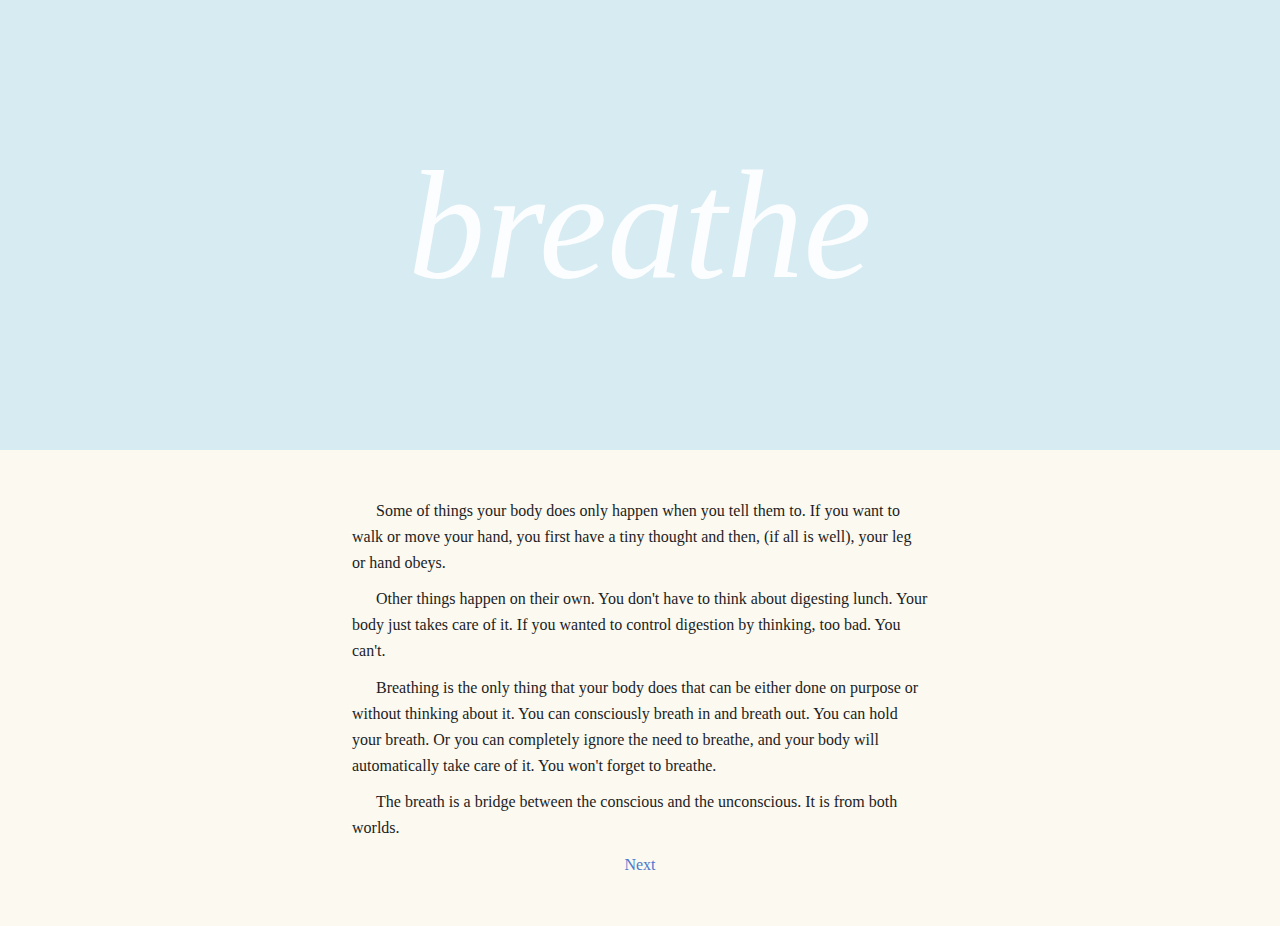
==== 03/index.html @ f4c4dc59 "moremore" ====
<!doctype html>

<!--[if lt IE 7]>      <html class="ie6 ie6-7 ie6-8"> <![endif]-->
<!--[if IE 7]>         <html class="ie7 ie6-7 ie7-8 ie6-8"> <![endif]-->
<!--[if IE 8]>         <html class="ie8 ie7-8 ie6-8"> <![endif]-->
<!--[if gt IE 8]><!--> <html class="no-js"> <!--<![endif]-->

<head>
  <meta charset="utf-8">
  <meta http-equiv="X-UA-Compatible" content="IE=edge,chrome=1">

  <title>Animation X | Jen Simmons</title>

  <meta name="author" content="Jen Simmons">

  <meta name="HandheldFriendly" content="True">
  <meta name="MobileOptimized" content="320">
  <meta name="viewport" content="width=device-width, initial-scale=1.0">
  <meta http-equiv="cleartype" content="on">
  
  <!-- CSS -->
	<link rel="stylesheet" href="../assets/stylesheets/three.css" />

  <script src="../assets/js/modernizr.js"></script>
  <script src="../assets/js/jquery-1.9.1.min.js"></script>
  <script src="../assets/js/three.js"></script>
      
</head>

<body class="preload">

  <article class="page" id="breath">
    <header><div>
      <h1>breathe</h1>
    </div></header>
    <div class="body"><div>
      <p>Some of things your body does only happen when you tell them to. If you want to walk or move your hand, you first have a tiny thought and then, (if all is well), your leg or hand obeys.</p> 
      <p>Other things happen on their own. You don't have to think about digesting lunch. Your body just takes care of it. If you wanted to control digestion by thinking, too bad. You can't.</p> 
      <p>Breathing is the only thing that your body does that can be either done on purpose or without thinking about it. You can consciously breath in and breath out. You can hold your breath. Or you can completely ignore the need to breathe, and your body will automatically take care of it. You won't forget to breathe.</p>
      <p>The breath is a bridge between the conscious and the unconscious. It is from both worlds.</p>
      <a href="#galaxy" class="fliplink">Next</a>
    </div></div>
  </article>
  
  
  <article class="page" id="presence">
    <div class="presence"><h1>presence</h1></div>
    <div class="absence"><h1>absence</h1></div>
  </article>
  

  <article class="page" id="presence">
    <div class="presence"><h1>presence</h1></div>
    <div class="absence"><h1>absence</h1></div>
  </article>

  <article class="" id="galaxy">


  </article>

  <nav>
    <a href="#breath">breath</a>
    <a href="#presence">presence</a>
  </nav>

</body>


</html>
---- assets/stylesheets/three.css ----
@media -sass-debug-info{filename{font-family:file\:\/\/\/Users\/jensimmons\/Sites\/Google\%20Chrome\%20Experiment\/animation\/assets\/sass\/_normalize\.scss}line{font-family:\0000322}}
article,
aside,
details,
figcaption,
figure,
footer,
header,
hgroup,
nav,
section,
summary {
  display: block;
}

@media -sass-debug-info{filename{font-family:file\:\/\/\/Users\/jensimmons\/Sites\/Google\%20Chrome\%20Experiment\/animation\/assets\/sass\/_normalize\.scss}line{font-family:\0000332}}
audio,
canvas,
video {
  display: inline-block;
}

@media -sass-debug-info{filename{font-family:file\:\/\/\/Users\/jensimmons\/Sites\/Google\%20Chrome\%20Experiment\/animation\/assets\/sass\/_normalize\.scss}line{font-family:\0000343}}
audio:not([controls]) {
  display: none;
  height: 0;
}

@media -sass-debug-info{filename{font-family:file\:\/\/\/Users\/jensimmons\/Sites\/Google\%20Chrome\%20Experiment\/animation\/assets\/sass\/_normalize\.scss}line{font-family:\0000354}}
[hidden] {
  display: none;
}

@media -sass-debug-info{filename{font-family:file\:\/\/\/Users\/jensimmons\/Sites\/Google\%20Chrome\%20Experiment\/animation\/assets\/sass\/_normalize\.scss}line{font-family:\0000369}}
html {
  font-size: 100%;
  -webkit-text-size-adjust: 100%;
  -ms-text-size-adjust: 100%;
}

@media -sass-debug-info{filename{font-family:file\:\/\/\/Users\/jensimmons\/Sites\/Google\%20Chrome\%20Experiment\/animation\/assets\/sass\/_normalize\.scss}line{font-family:\0000384}}
html,
button,
input,
select,
textarea {
  font-family: sans-serif;
}

@media -sass-debug-info{filename{font-family:file\:\/\/\/Users\/jensimmons\/Sites\/Google\%20Chrome\%20Experiment\/animation\/assets\/sass\/_normalize\.scss}line{font-family:\0000392}}
body {
  margin: 0;
}

@media -sass-debug-info{filename{font-family:file\:\/\/\/Users\/jensimmons\/Sites\/Google\%20Chrome\%20Experiment\/animation\/assets\/sass\/_normalize\.scss}line{font-family:\00003104}}
a:focus {
  outline: thin dotted;
}

@media -sass-debug-info{filename{font-family:file\:\/\/\/Users\/jensimmons\/Sites\/Google\%20Chrome\%20Experiment\/animation\/assets\/sass\/_normalize\.scss}line{font-family:\00003113}}
a:active,
a:hover {
  outline: 0;
}

@media -sass-debug-info{filename{font-family:file\:\/\/\/Users\/jensimmons\/Sites\/Google\%20Chrome\%20Experiment\/animation\/assets\/sass\/_normalize\.scss}line{font-family:\00003127}}
Typography
h1 {
  font-size: 2em;
  margin: 0.67em 0;
}

@media -sass-debug-info{filename{font-family:file\:\/\/\/Users\/jensimmons\/Sites\/Google\%20Chrome\%20Experiment\/animation\/assets\/sass\/_normalize\.scss}line{font-family:\00003132}}
h2 {
  font-size: 1.5em;
  margin: 0.83em 0;
}

@media -sass-debug-info{filename{font-family:file\:\/\/\/Users\/jensimmons\/Sites\/Google\%20Chrome\%20Experiment\/animation\/assets\/sass\/_normalize\.scss}line{font-family:\00003137}}
h3 {
  font-size: 1.17em;
  margin: 1em 0;
}

@media -sass-debug-info{filename{font-family:file\:\/\/\/Users\/jensimmons\/Sites\/Google\%20Chrome\%20Experiment\/animation\/assets\/sass\/_normalize\.scss}line{font-family:\00003142}}
h4 {
  font-size: 1em;
  margin: 1.33em 0;
}

@media -sass-debug-info{filename{font-family:file\:\/\/\/Users\/jensimmons\/Sites\/Google\%20Chrome\%20Experiment\/animation\/assets\/sass\/_normalize\.scss}line{font-family:\00003147}}
h5 {
  font-size: 0.83em;
  margin: 1.67em 0;
}

@media -sass-debug-info{filename{font-family:file\:\/\/\/Users\/jensimmons\/Sites\/Google\%20Chrome\%20Experiment\/animation\/assets\/sass\/_normalize\.scss}line{font-family:\00003152}}
h6 {
  font-size: 0.75em;
  margin: 2.33em 0;
}

@media -sass-debug-info{filename{font-family:file\:\/\/\/Users\/jensimmons\/Sites\/Google\%20Chrome\%20Experiment\/animation\/assets\/sass\/_normalize\.scss}line{font-family:\00003161}}
abbr[title] {
  border-bottom: 1px dotted;
}

@media -sass-debug-info{filename{font-family:file\:\/\/\/Users\/jensimmons\/Sites\/Google\%20Chrome\%20Experiment\/animation\/assets\/sass\/_normalize\.scss}line{font-family:\00003170}}
b,
strong {
  font-weight: bold;
}

@media -sass-debug-info{filename{font-family:file\:\/\/\/Users\/jensimmons\/Sites\/Google\%20Chrome\%20Experiment\/animation\/assets\/sass\/_normalize\.scss}line{font-family:\00003174}}
blockquote {
  margin: 1em 40px;
}

@media -sass-debug-info{filename{font-family:file\:\/\/\/Users\/jensimmons\/Sites\/Google\%20Chrome\%20Experiment\/animation\/assets\/sass\/_normalize\.scss}line{font-family:\00003182}}
dfn {
  font-style: italic;
}

@media -sass-debug-info{filename{font-family:file\:\/\/\/Users\/jensimmons\/Sites\/Google\%20Chrome\%20Experiment\/animation\/assets\/sass\/_normalize\.scss}line{font-family:\00003190}}
mark {
  background: #ff0;
  color: #000;
}

@media -sass-debug-info{filename{font-family:file\:\/\/\/Users\/jensimmons\/Sites\/Google\%20Chrome\%20Experiment\/animation\/assets\/sass\/_normalize\.scss}line{font-family:\00003200}}
p,
pre {
  margin: 1em 0;
}

@media -sass-debug-info{filename{font-family:file\:\/\/\/Users\/jensimmons\/Sites\/Google\%20Chrome\%20Experiment\/animation\/assets\/sass\/_normalize\.scss}line{font-family:\00003211}}
code,
kbd,
pre,
samp {
  font-family: monospace, serif;
  _font-family: 'courier new', monospace;
  font-size: 1em;
}

@media -sass-debug-info{filename{font-family:file\:\/\/\/Users\/jensimmons\/Sites\/Google\%20Chrome\%20Experiment\/animation\/assets\/sass\/_normalize\.scss}line{font-family:\00003221}}
pre {
  white-space: pre;
  white-space: pre-wrap;
  word-wrap: break-word;
}

@media -sass-debug-info{filename{font-family:file\:\/\/\/Users\/jensimmons\/Sites\/Google\%20Chrome\%20Experiment\/animation\/assets\/sass\/_normalize\.scss}line{font-family:\00003231}}
q {
  quotes: none;
}

@media -sass-debug-info{filename{font-family:file\:\/\/\/Users\/jensimmons\/Sites\/Google\%20Chrome\%20Experiment\/animation\/assets\/sass\/_normalize\.scss}line{font-family:\00003240}}
q:before,
q:after {
  content: '';
  content: none;
}

@media -sass-debug-info{filename{font-family:file\:\/\/\/Users\/jensimmons\/Sites\/Google\%20Chrome\%20Experiment\/animation\/assets\/sass\/_normalize\.scss}line{font-family:\00003249}}
small {
  font-size: 80%;
}

@media -sass-debug-info{filename{font-family:file\:\/\/\/Users\/jensimmons\/Sites\/Google\%20Chrome\%20Experiment\/animation\/assets\/sass\/_normalize\.scss}line{font-family:\00003258}}
sub,
sup {
  font-size: 75%;
  line-height: 0;
  position: relative;
  vertical-align: baseline;
}

@media -sass-debug-info{filename{font-family:file\:\/\/\/Users\/jensimmons\/Sites\/Google\%20Chrome\%20Experiment\/animation\/assets\/sass\/_normalize\.scss}line{font-family:\00003265}}
sup {
  top: -0.5em;
}

@media -sass-debug-info{filename{font-family:file\:\/\/\/Users\/jensimmons\/Sites\/Google\%20Chrome\%20Experiment\/animation\/assets\/sass\/_normalize\.scss}line{font-family:\00003269}}
sub {
  bottom: -0.25em;
}

@media -sass-debug-info{filename{font-family:file\:\/\/\/Users\/jensimmons\/Sites\/Google\%20Chrome\%20Experiment\/animation\/assets\/sass\/_normalize\.scss}line{font-family:\00003284}}
dl,
menu,
ol,
ul {
  margin: 1em 0;
}

@media -sass-debug-info{filename{font-family:file\:\/\/\/Users\/jensimmons\/Sites\/Google\%20Chrome\%20Experiment\/animation\/assets\/sass\/_normalize\.scss}line{font-family:\00003288}}
dd {
  margin: 0 0 0 40px;
}

@media -sass-debug-info{filename{font-family:file\:\/\/\/Users\/jensimmons\/Sites\/Google\%20Chrome\%20Experiment\/animation\/assets\/sass\/_normalize\.scss}line{font-family:\00003298}}
menu,
ol,
ul {
  padding: 0 0 0 40px;
}

@media -sass-debug-info{filename{font-family:file\:\/\/\/Users\/jensimmons\/Sites\/Google\%20Chrome\%20Experiment\/animation\/assets\/sass\/_normalize\.scss}line{font-family:\00003307}}
nav ul,
nav ol {
  list-style: none;
  list-style-image: none;
}

@media -sass-debug-info{filename{font-family:file\:\/\/\/Users\/jensimmons\/Sites\/Google\%20Chrome\%20Experiment\/animation\/assets\/sass\/_normalize\.scss}line{font-family:\00003321}}
img {
  border: 0;
  -ms-interpolation-mode: bicubic;
}

@media -sass-debug-info{filename{font-family:file\:\/\/\/Users\/jensimmons\/Sites\/Google\%20Chrome\%20Experiment\/animation\/assets\/sass\/_normalize\.scss}line{font-family:\00003330}}
svg:not(:root) {
  overflow: hidden;
}

@media -sass-debug-info{filename{font-family:file\:\/\/\/Users\/jensimmons\/Sites\/Google\%20Chrome\%20Experiment\/animation\/assets\/sass\/_normalize\.scss}line{font-family:\00003342}}
figure {
  margin: 0;
}

@media -sass-debug-info{filename{font-family:file\:\/\/\/Users\/jensimmons\/Sites\/Google\%20Chrome\%20Experiment\/animation\/assets\/sass\/_normalize\.scss}line{font-family:\00003354}}
form {
  margin: 0;
}

@media -sass-debug-info{filename{font-family:file\:\/\/\/Users\/jensimmons\/Sites\/Google\%20Chrome\%20Experiment\/animation\/assets\/sass\/_normalize\.scss}line{font-family:\00003362}}
fieldset {
  border: 1px solid #c0c0c0;
  margin: 0 2px;
  padding: 0.35em 0.625em 0.75em;
}

@media -sass-debug-info{filename{font-family:file\:\/\/\/Users\/jensimmons\/Sites\/Google\%20Chrome\%20Experiment\/animation\/assets\/sass\/_normalize\.scss}line{font-family:\00003374}}
legend {
  border: 0;
  padding: 0;
  white-space: normal;
}

@media -sass-debug-info{filename{font-family:file\:\/\/\/Users\/jensimmons\/Sites\/Google\%20Chrome\%20Experiment\/animation\/assets\/sass\/_normalize\.scss}line{font-family:\00003391}}
button,
input,
select,
textarea {
  font-size: 100%;
  margin: 0;
  vertical-align: baseline;
}

@media -sass-debug-info{filename{font-family:file\:\/\/\/Users\/jensimmons\/Sites\/Google\%20Chrome\%20Experiment\/animation\/assets\/sass\/_normalize\.scss}line{font-family:\00003404}}
button,
input {
  line-height: normal;
}

@media -sass-debug-info{filename{font-family:file\:\/\/\/Users\/jensimmons\/Sites\/Google\%20Chrome\%20Experiment\/animation\/assets\/sass\/_normalize\.scss}line{font-family:\00003421}}
button,
html input[type="button"],
input[type="reset"],
input[type="submit"] {
  -webkit-appearance: button;
  cursor: pointer;
}

@media -sass-debug-info{filename{font-family:file\:\/\/\/Users\/jensimmons\/Sites\/Google\%20Chrome\%20Experiment\/animation\/assets\/sass\/_normalize\.scss}line{font-family:\00003432}}
button[disabled],
input[disabled] {
  cursor: default;
}

@media -sass-debug-info{filename{font-family:file\:\/\/\/Users\/jensimmons\/Sites\/Google\%20Chrome\%20Experiment\/animation\/assets\/sass\/_normalize\.scss}line{font-family:\00003444}}
input[type="checkbox"],
input[type="radio"] {
  box-sizing: border-box;
  padding: 0;
}

@media -sass-debug-info{filename{font-family:file\:\/\/\/Users\/jensimmons\/Sites\/Google\%20Chrome\%20Experiment\/animation\/assets\/sass\/_normalize\.scss}line{font-family:\00003457}}
input[type="search"] {
  -webkit-appearance: textfield;
  -moz-box-sizing: content-box;
  -webkit-box-sizing: content-box;
  box-sizing: content-box;
}

@media -sass-debug-info{filename{font-family:file\:\/\/\/Users\/jensimmons\/Sites\/Google\%20Chrome\%20Experiment\/animation\/assets\/sass\/_normalize\.scss}line{font-family:\00003470}}
input[type="search"]::-webkit-search-cancel-button,
input[type="search"]::-webkit-search-decoration {
  -webkit-appearance: none;
}

@media -sass-debug-info{filename{font-family:file\:\/\/\/Users\/jensimmons\/Sites\/Google\%20Chrome\%20Experiment\/animation\/assets\/sass\/_normalize\.scss}line{font-family:\00003479}}
button::-moz-focus-inner,
input::-moz-focus-inner {
  border: 0;
  padding: 0;
}

@media -sass-debug-info{filename{font-family:file\:\/\/\/Users\/jensimmons\/Sites\/Google\%20Chrome\%20Experiment\/animation\/assets\/sass\/_normalize\.scss}line{font-family:\00003489}}
textarea {
  overflow: auto;
  vertical-align: top;
}

@media -sass-debug-info{filename{font-family:file\:\/\/\/Users\/jensimmons\/Sites\/Google\%20Chrome\%20Experiment\/animation\/assets\/sass\/_normalize\.scss}line{font-family:\00003502}}
Tables
table {
  border-collapse: collapse;
  border-spacing: 0;
}

@media -sass-debug-info{filename{font-family:file\:\/\/\/Users\/jensimmons\/Sites\/Google\%20Chrome\%20Experiment\/animation\/assets\/sass\/three\.scss}line{font-family:\000039}}
* {
  -webkit-box-sizing: border-box;
  -moz-box-sizing: border-box;
  box-sizing: border-box;
}

@media -sass-debug-info{filename{font-family:file\:\/\/\/Library\/Ruby\/Gems\/1\.8\/gems\/compass-0\.12\.2\/frameworks\/compass\/stylesheets\/compass\/typography\/_vertical_rhythm\.scss}line{font-family:\0000361}}
* html {
  font-size: 100%;
}

@media -sass-debug-info{filename{font-family:file\:\/\/\/Library\/Ruby\/Gems\/1\.8\/gems\/compass-0\.12\.2\/frameworks\/compass\/stylesheets\/compass\/typography\/_vertical_rhythm\.scss}line{font-family:\0000364}}
html {
  font-size: 16px;
  line-height: 1.625em;
}

/* =============================================================================
   Typography

   To achieve a pleasant vertical rhythm, we use Compass' Vertical Rhythm mixins
   so that the line height of our base font becomes the basic unit of vertical
   measurement. We use multiples of that unit to set the top and bottom margins
   for our block level elements and to set the line heights of any fonts.
   For more information, see http://24ways.org/2006/compose-to-a-vertical-rhythm
   ========================================================================== */
@media -sass-debug-info{filename{font-family:file\:\/\/\/Users\/jensimmons\/Sites\/Google\%20Chrome\%20Experiment\/animation\/assets\/sass\/_typography\.scss}line{font-family:\0000311}}
body {
  font-family: Georgia, "Times New Roman", "DejaVu Serif", serif;
  color: #1b1d1e;
}

@media -sass-debug-info{filename{font-family:file\:\/\/\/Users\/jensimmons\/Sites\/Google\%20Chrome\%20Experiment\/animation\/assets\/sass\/_typography\.scss}line{font-family:\0000316}}
h1, h2, h3, h4, h5, h6 {
  font-family: Georgia, "Times New Roman", "DejaVu Serif", serif;
  font-weight: 500;
}

@media -sass-debug-info{filename{font-family:file\:\/\/\/Users\/jensimmons\/Sites\/Google\%20Chrome\%20Experiment\/animation\/assets\/sass\/_typography\.scss}line{font-family:\0000320}}
h1 {
  font-size: 2em;
  line-height: 1.625em;
}

@media -sass-debug-info{filename{font-family:file\:\/\/\/Users\/jensimmons\/Sites\/Google\%20Chrome\%20Experiment\/animation\/assets\/sass\/_typography\.scss}line{font-family:\0000323}}
h1 + h1 {
  margin-top: 0em;
}

@media -sass-debug-info{filename{font-family:file\:\/\/\/Users\/jensimmons\/Sites\/Google\%20Chrome\%20Experiment\/animation\/assets\/sass\/_typography\.scss}line{font-family:\0000326}}
h2 {
  font-size: 1.85em;
  line-height: 1.75676em;
  margin-top: 0em;
  margin-bottom: 0em;
  line-height: 1.05405em;
}

@media -sass-debug-info{filename{font-family:file\:\/\/\/Users\/jensimmons\/Sites\/Google\%20Chrome\%20Experiment\/animation\/assets\/sass\/_typography\.scss}line{font-family:\0000332}}
h3 {
  font-size: 1.3em;
  line-height: 1.25em;
  margin-top: 0em;
  margin-bottom: 0.5em;
  line-height: 1.05405em;
}

@media -sass-debug-info{filename{font-family:file\:\/\/\/Users\/jensimmons\/Sites\/Google\%20Chrome\%20Experiment\/animation\/assets\/sass\/_typography\.scss}line{font-family:\0000338}}
h4 {
  font-size: 1.2em;
  line-height: 1.35417em;
  margin-top: 0em;
  margin-bottom: 0em;
}

@media -sass-debug-info{filename{font-family:file\:\/\/\/Users\/jensimmons\/Sites\/Google\%20Chrome\%20Experiment\/animation\/assets\/sass\/_typography\.scss}line{font-family:\0000343}}
h5 {
  font-size: 1em;
  line-height: 1.625em;
  margin-top: 0em;
  margin-bottom: 0em;
}

@media -sass-debug-info{filename{font-family:file\:\/\/\/Users\/jensimmons\/Sites\/Google\%20Chrome\%20Experiment\/animation\/assets\/sass\/_typography\.scss}line{font-family:\0000348}}
h6 {
  font-size: 0.83em;
  line-height: 1.95783em;
  margin-top: 0em;
  margin-bottom: 0em;
}

@media -sass-debug-info{filename{font-family:file\:\/\/\/Users\/jensimmons\/Sites\/Google\%20Chrome\%20Experiment\/animation\/assets\/sass\/_typography\.scss}line{font-family:\0000354}}
p {
  margin: 0.65em 0;
  text-indent: 24px;
}
@media -sass-debug-info{filename{font-family:file\:\/\/\/Users\/jensimmons\/Sites\/Google\%20Chrome\%20Experiment\/animation\/assets\/sass\/_typography\.scss}line{font-family:\0000357}}
p.noindent, p.caption p {
  text-indent: 0;
}
@media -sass-debug-info{filename{font-family:file\:\/\/\/Users\/jensimmons\/Sites\/Google\%20Chrome\%20Experiment\/animation\/assets\/sass\/_typography\.scss}line{font-family:\0000360}}
p.caption {
  text-align: left;
}
@media -sass-debug-info{filename{font-family:file\:\/\/\/Users\/jensimmons\/Sites\/Google\%20Chrome\%20Experiment\/animation\/assets\/sass\/_typography\.scss}line{font-family:\0000362}}
.lightbox p.caption {
  color: #fff;
}

@media -sass-debug-info{filename{font-family:file\:\/\/\/Users\/jensimmons\/Sites\/Google\%20Chrome\%20Experiment\/animation\/assets\/sass\/_typography\.scss}line{font-family:\0000370}}
a,
a:link,
a:visited {
  color: #4b78cc;
  text-decoration: underline;
}
@media -sass-debug-info{filename{font-family:file\:\/\/\/Users\/jensimmons\/Sites\/Google\%20Chrome\%20Experiment\/animation\/assets\/sass\/_typography\.scss}line{font-family:\0000374}}
a:hover, a:focus,
a:link:hover,
a:link:focus,
a:visited:hover,
a:visited:focus {
  color: #7396d7;
}

@media -sass-debug-info{filename{font-family:file\:\/\/\/Users\/jensimmons\/Sites\/Google\%20Chrome\%20Experiment\/animation\/assets\/sass\/_typography\.scss}line{font-family:\0000378}}
a.section-anchor {
  display: block;
  padding-top: 55px;
}

@media -sass-debug-info{filename{font-family:file\:\/\/\/Users\/jensimmons\/Sites\/Google\%20Chrome\%20Experiment\/animation\/assets\/sass\/_typography\.scss}line{font-family:\0000383}}
::-moz-selection {
  background: #ffee98;
  text-shadow: none;
}

@media -sass-debug-info{filename{font-family:file\:\/\/\/Users\/jensimmons\/Sites\/Google\%20Chrome\%20Experiment\/animation\/assets\/sass\/_typography\.scss}line{font-family:\0000387}}
::selection {
  background: #ffee98;
  text-shadow: none;
}

@media -sass-debug-info{filename{font-family:file\:\/\/\/Users\/jensimmons\/Sites\/Google\%20Chrome\%20Experiment\/animation\/assets\/sass\/_typography\.scss}line{font-family:\0000392}}
img {
  vertical-align: middle;
}

@media -sass-debug-info{filename{font-family:file\:\/\/\/Users\/jensimmons\/Sites\/Google\%20Chrome\%20Experiment\/animation\/assets\/sass\/_typography\.scss}line{font-family:\0000395}}
figcaption {
  font-family: "HelveticaNeue-Light", "Helvetica Neue Light", "Helvetica Neue", Helvetica, Arial, "Lucida Grande", sans-serif;
  font-size: 0.875em;
  line-height: 1.85714em;
  color: #4b5154;
}

@media -sass-debug-info{filename{font-family:file\:\/\/\/Users\/jensimmons\/Sites\/Google\%20Chrome\%20Experiment\/animation\/assets\/sass\/_typography\.scss}line{font-family:\00003101}}
blockquote {
  margin: 0.8125em 24px;
}

@media -sass-debug-info{filename{font-family:file\:\/\/\/Users\/jensimmons\/Sites\/Google\%20Chrome\%20Experiment\/animation\/assets\/sass\/_typography\.scss}line{font-family:\00003104}}
cite {
  margin: 0.8125em 24px;
  font-size: 0.75em;
  line-height: 2.16667em;
  color: #636b6f;
  font-style: normal;
}

@media -sass-debug-info{filename{font-family:file\:\/\/\/Users\/jensimmons\/Sites\/Google\%20Chrome\%20Experiment\/animation\/assets\/sass\/_typography\.scss}line{font-family:\00003111}}
canvas {
  background: #fff;
  margin: 1.625em 0;
}

@media -sass-debug-info{filename{font-family:file\:\/\/\/Users\/jensimmons\/Sites\/Google\%20Chrome\%20Experiment\/animation\/assets\/sass\/_typography\.scss}line{font-family:\00003116}}
pre {
  margin: 0.5em 0 1em 24px;
}

@media -sass-debug-info{filename{font-family:file\:\/\/\/Users\/jensimmons\/Sites\/Google\%20Chrome\%20Experiment\/animation\/assets\/sass\/_typography\.scss}line{font-family:\00003119}}
.static-code-container {
  font-size: 0.8125em;
  line-height: 2em;
  line-height: 1em;
  clear: both;
}

@media -sass-debug-info{filename{font-family:file\:\/\/\/Users\/jensimmons\/Sites\/Google\%20Chrome\%20Experiment\/animation\/assets\/sass\/_typography\.scss}line{font-family:\00003127}}
code,
kbd,
samp {
  margin: 1.625em 0;
  font-size: 0.8125em;
  line-height: 2em;
  line-height: 1em;
}

@media -sass-debug-info{filename{font-family:file\:\/\/\/Users\/jensimmons\/Sites\/Google\%20Chrome\%20Experiment\/animation\/assets\/sass\/_typography\.scss}line{font-family:\00003137}}
dl,
menu,
ol,
ul,
.item-list ul {
  margin: 0.8em 0;
}

@media -sass-debug-info{filename{font-family:file\:\/\/\/Users\/jensimmons\/Sites\/Google\%20Chrome\%20Experiment\/animation\/assets\/sass\/_typography\.scss}line{font-family:\00003140}}
ul {
  padding-left: 38.4px;
}

@media -sass-debug-info{filename{font-family:file\:\/\/\/Users\/jensimmons\/Sites\/Google\%20Chrome\%20Experiment\/animation\/assets\/sass\/_typography\.scss}line{font-family:\00003143}}
ol {
  padding-left: 45.6px;
}

@media -sass-debug-info{filename{font-family:file\:\/\/\/Users\/jensimmons\/Sites\/Google\%20Chrome\%20Experiment\/animation\/assets\/sass\/_typography\.scss}line{font-family:\00003147}}
hr {
  height: 1px;
  border: 0;
  border-bottom: 1px solid #555;
  padding-bottom: -1px;
  margin: 1.625em 0;
}

@keyframes breath {
  /* line 4, ../sass/_animations.scss */
  0% {
    transform: scale(1);
  }

  /* line 5, ../sass/_animations.scss */
  40% {
    transform: scale(1.05);
  }

  /* line 6, ../sass/_animations.scss */
  100% {
    transform: scale(1);
  }
}

@-webkit-keyframes breath {
  /* line 9, ../sass/_animations.scss */
  0% {
    -webkit-transform: scale(1);
  }

  /* line 10, ../sass/_animations.scss */
  40% {
    -webkit-transform: scale(1.05);
  }

  /* line 11, ../sass/_animations.scss */
  100% {
    -webkit-transform: scale(1);
  }
}

@keyframes spinX {
  /* line 16, ../sass/_animations.scss */
  50% {
    transform: rotateX(180deg);
  }

  /* line 17, ../sass/_animations.scss */
  100% {
    transform: rotateX(0deg);
  }
}

@-webkit-keyframes spinX {
  /* line 20, ../sass/_animations.scss */
  50% {
    -webkit-transform: rotateX(180deg);
  }

  /* line 21, ../sass/_animations.scss */
  100% {
    -webkit-transform: rotateX(0deg);
  }
}

@keyframes shrink {
  /* line 26, ../sass/_animations.scss */
  100% {
    transform: scale(0.5);
  }
}

@-webkit-keyframes shrink {
  /* line 29, ../sass/_animations.scss */
  100% {
    -webkit-transform: scale(0.5);
  }
}

@keyframes shrinkback {
  /* line 34, ../sass/_animations.scss */
  0% {
    transform: rotateX(0deg) scale(1);
  }

  /* line 35, ../sass/_animations.scss */
  25% {
    transform: rotateX(180deg) scale(0.85);
  }

  /* line 36, ../sass/_animations.scss */
  50% {
    transform: rotateX(0deg) scale(0.7);
  }

  /* line 37, ../sass/_animations.scss */
  75% {
    transform: rotateX(180deg) scale(0.55);
  }

  /* line 38, ../sass/_animations.scss */
  100% {
    transform: rotateX(0deg) scale(0.4);
  }
}

@-webkit-keyframes shrinkback {
  /* line 41, ../sass/_animations.scss */
  0% {
    -webkit-transform: rotateX(0deg) scale(1);
  }

  /* line 42, ../sass/_animations.scss */
  25% {
    -webkit-transform: rotateX(180deg) scale(0.85);
  }

  /* line 43, ../sass/_animations.scss */
  50% {
    -webkit-transform: rotateX(0deg) scale(0.7);
  }

  /* line 44, ../sass/_animations.scss */
  75% {
    -webkit-transform: rotateX(180deg) scale(0.55);
  }

  /* line 45, ../sass/_animations.scss */
  100% {
    -webkit-transform: rotateX(0deg) scale(0.4);
  }
}

@media -sass-debug-info{filename{font-family:file\:\/\/\/Users\/jensimmons\/Sites\/Google\%20Chrome\%20Experiment\/animation\/assets\/sass\/three\.scss}line{font-family:\0000326}}
html {
  background: #000;
  background-image: -webkit-gradient(radial, farthest-side at 53% 58%, 0, farthest-side at 53% 58%, 100, color-stop(0%, #272f3c), color-stop(100%, #000000));
  background-image: -webkit-radial-gradient(farthest-side at 53% 58%, #272f3c 0%, #000000 100%);
  background-image: -moz-radial-gradient(farthest-side at 53% 58%, #272f3c 0%, #000000 100%);
  background-image: -o-radial-gradient(farthest-side at 53% 58%, #272f3c 0%, #000000 100%);
  background-image: radial-gradient(farthest-side at 53% 58%, #272f3c 0%, #000000 100%);
  perspective: 1000;
}

@media -sass-debug-info{filename{font-family:file\:\/\/\/Users\/jensimmons\/Sites\/Google\%20Chrome\%20Experiment\/animation\/assets\/sass\/three\.scss}line{font-family:\0000331}}
a, a:link, a:visited {
  text-decoration: none;
}

@media -sass-debug-info{filename{font-family:file\:\/\/\/Users\/jensimmons\/Sites\/Google\%20Chrome\%20Experiment\/animation\/assets\/sass\/three\.scss}line{font-family:\0000334}}
a.fliplink {
  text-align: center;
  display: block;
}

@media -sass-debug-info{filename{font-family:file\:\/\/\/Users\/jensimmons\/Sites\/Google\%20Chrome\%20Experiment\/animation\/assets\/sass\/three\.scss}line{font-family:\0000343}}
.flip {
  -webkit-animation: 1s ease-in-out 0s normal none 1 shrinkback;
  animation: 1s ease-in-out 0s normal none 1 shrinkback;
  transform-style: preserve-3d;
  transform: scale(0.4);
  transition-property: -webkit-transform;
  transition-duration: 0;
  transition-timing-function: linear;
  transition-delay: 1s;
  -webkit-transform: scale(0.4);
  -webkit-transition-property: -webkit-transform;
  -webkit-transition-duration: 0;
  -webkit-transition-timing-function: linear;
  -webkit-transition-delay: 1s;
}
@media -sass-debug-info{filename{font-family:file\:\/\/\/Users\/jensimmons\/Sites\/Google\%20Chrome\%20Experiment\/animation\/assets\/sass\/three\.scss}line{font-family:\0000346}}
.flip .fliplink {
  display: none;
}

@media -sass-debug-info{filename{font-family:file\:\/\/\/Users\/jensimmons\/Sites\/Google\%20Chrome\%20Experiment\/animation\/assets\/sass\/three\.scss}line{font-family:\0000367}}
#breath {
  background-color: #fcf9f1;
  min-height: 50vh;
}
@media -sass-debug-info{filename{font-family:file\:\/\/\/Users\/jensimmons\/Sites\/Google\%20Chrome\%20Experiment\/animation\/assets\/sass\/three\.scss}line{font-family:\0000370}}
#breath h1 {
  margin: 0;
  font-family: Georgia;
  font-style: italic;
  font-weight: normal;
  text-align: center;
  line-height: 0;
  color: rgba(255, 255, 255, 0.9);
  font-size: 20vw;
}
@media (min-width: 40em) {
@media -sass-debug-info{filename{font-family:file\:\/\/\/Users\/jensimmons\/Sites\/Google\%20Chrome\%20Experiment\/animation\/assets\/sass\/three\.scss}line{font-family:\0000370}}
  #breath h1 {
    font-size: 12vw;
  }
}
@media -sass-debug-info{filename{font-family:file\:\/\/\/Users\/jensimmons\/Sites\/Google\%20Chrome\%20Experiment\/animation\/assets\/sass\/three\.scss}line{font-family:\0000383}}
#breath header {
  width: 100%;
  background: #d7ebf2 url("../../03/sky.jpg") center center;
  -webkit-background-size: cover;
  -moz-background-size: cover;
  -o-background-size: cover;
  background-size: cover;
  height: 50vh;
  padding: 25vh 0;
}
@media -sass-debug-info{filename{font-family:file\:\/\/\/Users\/jensimmons\/Sites\/Google\%20Chrome\%20Experiment\/animation\/assets\/sass\/three\.scss}line{font-family:\0000389}}
#breath header div {
  -webkit-animation: 6000ms linear 0s normal none infinite breath;
  animation: 6000ms linear 0s normal none infinite breath;
}
@media -sass-debug-info{filename{font-family:file\:\/\/\/Users\/jensimmons\/Sites\/Google\%20Chrome\%20Experiment\/animation\/assets\/sass\/three\.scss}line{font-family:\0000394}}
#breath .body {
  overflow: hidden;
  *zoom: 1;
}
@media -sass-debug-info{filename{font-family:file\:\/\/\/Users\/jensimmons\/Sites\/Google\%20Chrome\%20Experiment\/animation\/assets\/sass\/three\.scss}line{font-family:\0000396}}
#breath .body div {
  width: 90%;
  margin: 2em auto;
}
@media (min-width: 25em) {
@media -sass-debug-info{filename{font-family:file\:\/\/\/Users\/jensimmons\/Sites\/Google\%20Chrome\%20Experiment\/animation\/assets\/sass\/three\.scss}line{font-family:\0000396}}
  #breath .body div {
    width: 80%;
    margin: 2.5em auto;
  }
}
@media (min-width: 40em) {
@media -sass-debug-info{filename{font-family:file\:\/\/\/Users\/jensimmons\/Sites\/Google\%20Chrome\%20Experiment\/animation\/assets\/sass\/three\.scss}line{font-family:\0000396}}
  #breath .body div {
    width: 45%;
    margin: 3em auto;
  }
}

@media -sass-debug-info{filename{font-family:file\:\/\/\/Users\/jensimmons\/Sites\/Google\%20Chrome\%20Experiment\/animation\/assets\/sass\/three\.scss}line{font-family:\00003114}}
#presence {
  display: none;
}

@media -sass-debug-info{filename{font-family:file\:\/\/\/Users\/jensimmons\/Sites\/Google\%20Chrome\%20Experiment\/animation\/assets\/sass\/three\.scss}line{font-family:\00003121}}
nav {
  display: none;
}

/*
.flipbutton a {
  display: none;
  position: absolute;
  top: 51vh;
  right: 2vh;
  height:8vh;
  width:8vh;
  border: 1px solid rgba(0,0,0,0.3);
  border-radius:5vh;
  transition:all 0.4s ease-in-out;
  span:first-child {
    position: absolute;
    top: .75vh;
    right: .75vh;
    background: rgba(255, 255, 255,0.8);
    height: 6vh;
    width: 6vh;
    @include border-radius (6vh);
    transition:all 0.4s ease-in-out;
    &:hover {
      background: rgba(255, 255, 255,0.5);
      transform:rotateX(180deg);
      transform:rotateY(180deg);
      transition:all 0.4s ease-in-out;
      perspective: 800px;
      perspective-origin: 50% 100px;
    }
  }
}
.flipbutton a {
  display: relative;
  position: absolute;
  top: 52.5vh;
  right: 2vh;
  background: rgba(0,0,0,0.5);
  height:5vh;
  width:5vh;
  border-radius:5vh;
  transition:all 0.4s ease-in-out;
  &:hover {
  background: rgba(255, 255, 255,0.5);
    transform:rotateX(180deg);
    transform:rotateY(180deg);
    transition:all 0.4s ease-in-out;
    perspective: 800px;
    perspective-origin: 50% 100px;
  }
  &:active {
    
  }
  span:first-child {
  position: absolute;
  top: 0.75vh;
  right: 0.75vh;
  background: rgba(255, 255, 255,0.8);
  height: 2.5vh;
  width: 2.5vh;
  border-radius: 2.5vh;
  }
} */
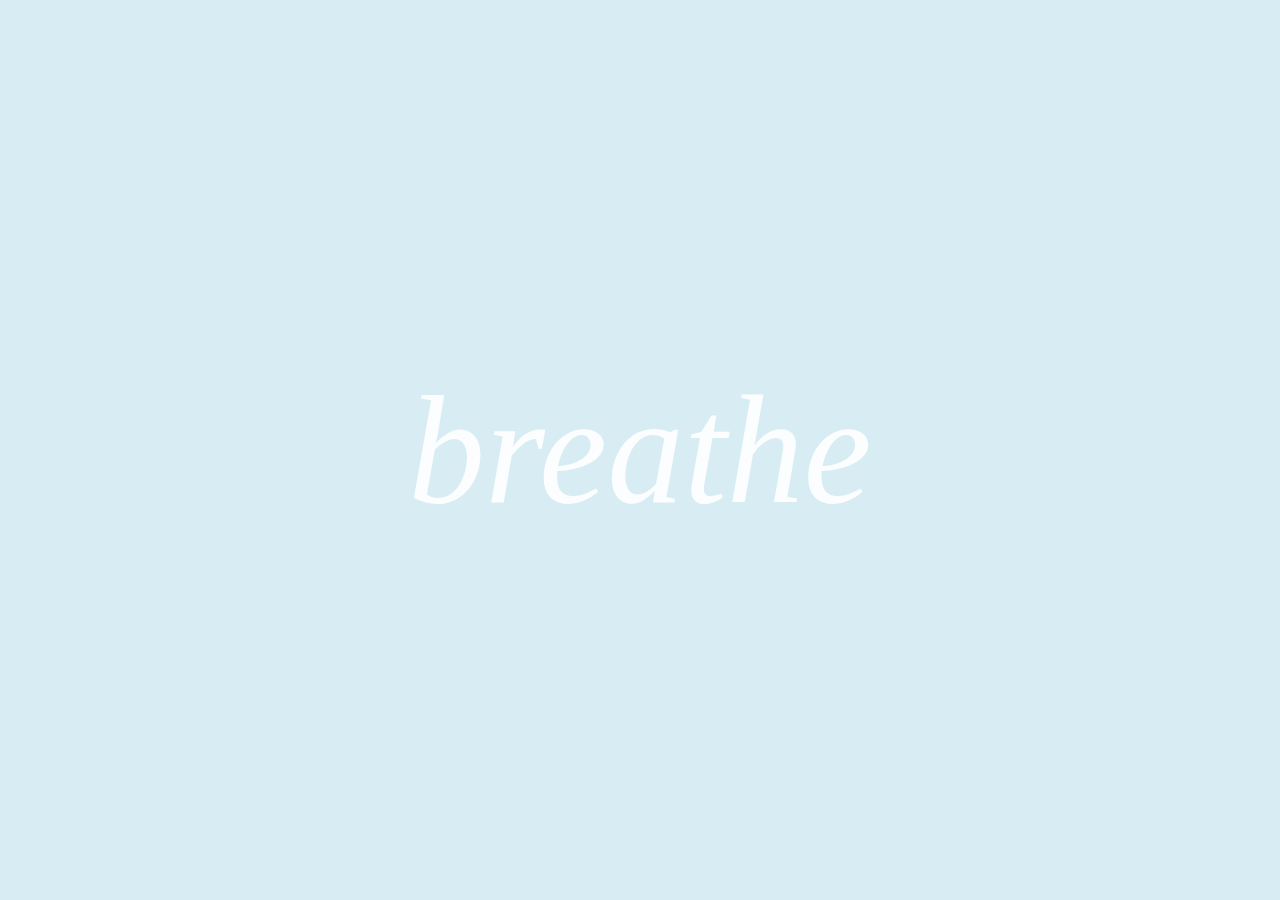
==== commit bf443252: "updates" ====
--- a/03/index.html
+++ b/03/index.html
@@ -9,7 +9,7 @@
   <meta charset="utf-8">
   <meta http-equiv="X-UA-Compatible" content="IE=edge,chrome=1">
 
-  <title>Animation X | Jen Simmons</title>
+  <title>Animation 3 | Jen Simmons</title>
 
   <meta name="author" content="Jen Simmons">
 
@@ -29,17 +29,20 @@
 
 <body class="preload">
 
-  <article class="page" id="breath">
+  <article class="breath page">
+  <div class="flipper">
     <header><div>
-      <h1>breathe</h1>
+      <h1><a class="fliplink">breathe</a></h1>
     </div></header>
-    <div class="body"><div>
+
+    <div class="text"><div>
       <p>Some of things your body does only happen when you tell them to. If you want to walk or move your hand, you first have a tiny thought and then, (if all is well), your leg or hand obeys.</p> 
       <p>Other things happen on their own. You don't have to think about digesting lunch. Your body just takes care of it. If you wanted to control digestion by thinking, too bad. You can't.</p> 
       <p>Breathing is the only thing that your body does that can be either done on purpose or without thinking about it. You can consciously breath in and breath out. You can hold your breath. Or you can completely ignore the need to breathe, and your body will automatically take care of it. You won't forget to breathe.</p>
       <p>The breath is a bridge between the conscious and the unconscious. It is from both worlds.</p>
       <a href="#galaxy" class="fliplink">Next</a>
     </div></div>
+  </div>
   </article>
   
   
--- a/assets/stylesheets/three.css
+++ b/assets/stylesheets/three.css
@@ -582,98 +582,77 @@
   }
 }
 
+/*
 @keyframes spinX {
-  /* line 16, ../sass/_animations.scss */
-  50% {
-    transform: rotateX(180deg);
-  }
-
-  /* line 17, ../sass/_animations.scss */
-  100% {
-    transform: rotateX(0deg);
-  }
-}
-
+  50%   {transform: rotateX(180deg)}
+  100%  {transform: rotateX(0deg)}
+}
 @-webkit-keyframes spinX {
-  /* line 20, ../sass/_animations.scss */
-  50% {
-    -webkit-transform: rotateX(180deg);
-  }
-
-  /* line 21, ../sass/_animations.scss */
-  100% {
-    -webkit-transform: rotateX(0deg);
-  }
-}
+  50%   {-webkit-transform: rotateX(180deg)}
+  100%  {-webkit-transform: rotateX(0deg)}
+}
+
 
 @keyframes shrink {
-  /* line 26, ../sass/_animations.scss */
-  100% {
-    transform: scale(0.5);
-  }
-}
-
+  100%  {transform: scale(0.5)}
+}
 @-webkit-keyframes shrink {
-  /* line 29, ../sass/_animations.scss */
-  100% {
-    -webkit-transform: scale(0.5);
-  }
-}
+  100%  {-webkit-transform: scale(0.5)}
+}
+
 
 @keyframes shrinkback {
-  /* line 34, ../sass/_animations.scss */
-  0% {
-    transform: rotateX(0deg) scale(1);
-  }
-
-  /* line 35, ../sass/_animations.scss */
-  25% {
-    transform: rotateX(180deg) scale(0.85);
-  }
-
-  /* line 36, ../sass/_animations.scss */
-  50% {
-    transform: rotateX(0deg) scale(0.7);
-  }
-
-  /* line 37, ../sass/_animations.scss */
-  75% {
-    transform: rotateX(180deg) scale(0.55);
-  }
-
-  /* line 38, ../sass/_animations.scss */
-  100% {
-    transform: rotateX(0deg) scale(0.4);
-  }
-}
-
+  0%    {transform: rotateX(0deg) scale(1)}
+  25%   {transform: rotateX(180deg) scale(0.85)}
+  50%   {transform: rotateX(0deg) scale(0.7)}
+  75%   {transform: rotateX(180deg) scale(0.55)}
+  100%  {transform: rotateX(0deg) scale(0.4)}
+}
 @-webkit-keyframes shrinkback {
-  /* line 41, ../sass/_animations.scss */
-  0% {
-    -webkit-transform: rotateX(0deg) scale(1);
-  }
-
-  /* line 42, ../sass/_animations.scss */
-  25% {
-    -webkit-transform: rotateX(180deg) scale(0.85);
-  }
-
-  /* line 43, ../sass/_animations.scss */
-  50% {
-    -webkit-transform: rotateX(0deg) scale(0.7);
-  }
-
-  /* line 44, ../sass/_animations.scss */
-  75% {
-    -webkit-transform: rotateX(180deg) scale(0.55);
-  }
-
-  /* line 45, ../sass/_animations.scss */
-  100% {
-    -webkit-transform: rotateX(0deg) scale(0.4);
-  }
-}
-
+  0%    {-webkit-transform: rotateX(0deg) scale(1)}
+  25%   {-webkit-transform: rotateX(180deg) scale(0.85)}
+  50%   {-webkit-transform: rotateX(0deg) scale(0.7)}
+  75%   {-webkit-transform: rotateX(180deg) scale(0.55)}
+  100%  {-webkit-transform: rotateX(0deg) scale(0.4)}
+}
+*/
+/*
+.flip {
+  transform: rotateY(180deg);
+  backface-visibility: hidden;
+  transition-property: -webkit-transform;
+  transition-duration: 3s;
+  transition-timing-function: linear;
+  
+  -webkit-transform: scale(0.4);  
+  -webkit-transition-property: -webkit-transform;
+  -webkit-transition-duration: 0;
+  -webkit-transition-timing-function: linear;
+  -webkit-transition-delay: 1s;
+}
+*/
+/* Flipping spinning backwards
+.flip {
+  -webkit-animation: 1s ease-in-out 0s normal none 1 shrinkback;
+  animation: 1s ease-in-out 0s normal none 1 shrinkback;
+  .fliplink {
+    display: none;
+  }
+  transform-style: preserve-3d;
+  
+  transform: scale(0.4);  
+  transition-property: -webkit-transform;
+  transition-duration: 0;
+  transition-timing-function: linear;
+  transition-delay: 1s;
+  
+  -webkit-transform: scale(0.4);  
+  -webkit-transition-property: -webkit-transform;
+  -webkit-transition-duration: 0;
+  -webkit-transition-timing-function: linear;
+  -webkit-transition-delay: 1s;
+}
+*/
 @media -sass-debug-info{filename{font-family:file\:\/\/\/Users\/jensimmons\/Sites\/Google\%20Chrome\%20Experiment\/animation\/assets\/sass\/three\.scss}line{font-family:\0000326}}
 html {
   background: #000;
@@ -682,110 +661,181 @@
   background-image: -moz-radial-gradient(farthest-side at 53% 58%, #272f3c 0%, #000000 100%);
   background-image: -o-radial-gradient(farthest-side at 53% 58%, #272f3c 0%, #000000 100%);
   background-image: radial-gradient(farthest-side at 53% 58%, #272f3c 0%, #000000 100%);
+}
+
+@media -sass-debug-info{filename{font-family:file\:\/\/\/Users\/jensimmons\/Sites\/Google\%20Chrome\%20Experiment\/animation\/assets\/sass\/three\.scss}line{font-family:\0000330}}
+body {
   perspective: 1000;
-}
-
-@media -sass-debug-info{filename{font-family:file\:\/\/\/Users\/jensimmons\/Sites\/Google\%20Chrome\%20Experiment\/animation\/assets\/sass\/three\.scss}line{font-family:\0000331}}
+  transform-style: preserve-3d;
+}
+
+@media -sass-debug-info{filename{font-family:file\:\/\/\/Users\/jensimmons\/Sites\/Google\%20Chrome\%20Experiment\/animation\/assets\/sass\/three\.scss}line{font-family:\0000334}}
 a, a:link, a:visited {
   text-decoration: none;
 }
 
-@media -sass-debug-info{filename{font-family:file\:\/\/\/Users\/jensimmons\/Sites\/Google\%20Chrome\%20Experiment\/animation\/assets\/sass\/three\.scss}line{font-family:\0000334}}
-a.fliplink {
-  text-align: center;
-  display: block;
-}
-
-@media -sass-debug-info{filename{font-family:file\:\/\/\/Users\/jensimmons\/Sites\/Google\%20Chrome\%20Experiment\/animation\/assets\/sass\/three\.scss}line{font-family:\0000343}}
-.flip {
-  -webkit-animation: 1s ease-in-out 0s normal none 1 shrinkback;
-  animation: 1s ease-in-out 0s normal none 1 shrinkback;
-  transform-style: preserve-3d;
-  transform: scale(0.4);
-  transition-property: -webkit-transform;
-  transition-duration: 0;
-  transition-timing-function: linear;
-  transition-delay: 1s;
-  -webkit-transform: scale(0.4);
-  -webkit-transition-property: -webkit-transform;
-  -webkit-transition-duration: 0;
-  -webkit-transition-timing-function: linear;
-  -webkit-transition-delay: 1s;
-}
-@media -sass-debug-info{filename{font-family:file\:\/\/\/Users\/jensimmons\/Sites\/Google\%20Chrome\%20Experiment\/animation\/assets\/sass\/three\.scss}line{font-family:\0000346}}
-.flip .fliplink {
-  display: none;
-}
-
-@media -sass-debug-info{filename{font-family:file\:\/\/\/Users\/jensimmons\/Sites\/Google\%20Chrome\%20Experiment\/animation\/assets\/sass\/three\.scss}line{font-family:\0000367}}
-#breath {
-  background-color: #fcf9f1;
-  min-height: 50vh;
-}
-@media -sass-debug-info{filename{font-family:file\:\/\/\/Users\/jensimmons\/Sites\/Google\%20Chrome\%20Experiment\/animation\/assets\/sass\/three\.scss}line{font-family:\0000370}}
-#breath h1 {
+@media -sass-debug-info{filename{font-family:file\:\/\/\/Users\/jensimmons\/Sites\/Google\%20Chrome\%20Experiment\/animation\/assets\/sass\/three\.scss}line{font-family:\0000344}}
+.breath header {
+  background: #d8ecf3 url("../../03/sky.jpg") center center;
+  -webkit-background-size: cover;
+  -moz-background-size: cover;
+  -o-background-size: cover;
+  background-size: cover;
+  height: 100vh;
+  padding: 50vh 0;
+}
+@media -sass-debug-info{filename{font-family:file\:\/\/\/Users\/jensimmons\/Sites\/Google\%20Chrome\%20Experiment\/animation\/assets\/sass\/three\.scss}line{font-family:\0000349}}
+.breath header div {
+  -webkit-animation: 6000ms linear 0s normal none infinite breath;
+  animation: 6000ms linear 0s normal none infinite breath;
+}
+@media -sass-debug-info{filename{font-family:file\:\/\/\/Users\/jensimmons\/Sites\/Google\%20Chrome\%20Experiment\/animation\/assets\/sass\/three\.scss}line{font-family:\0000357}}
+.breath h1 {
   margin: 0;
   font-family: Georgia;
   font-style: italic;
   font-weight: normal;
   text-align: center;
   line-height: 0;
+  font-size: 20vw;
+}
+@media -sass-debug-info{filename{font-family:file\:\/\/\/Users\/jensimmons\/Sites\/Google\%20Chrome\%20Experiment\/animation\/assets\/sass\/three\.scss}line{font-family:\0000364}}
+.breath h1 a, .breath h1 a:link, .breath h1 a:visited, .breath h1 a:focus {
   color: rgba(255, 255, 255, 0.9);
-  font-size: 20vw;
 }
 @media (min-width: 40em) {
-@media -sass-debug-info{filename{font-family:file\:\/\/\/Users\/jensimmons\/Sites\/Google\%20Chrome\%20Experiment\/animation\/assets\/sass\/three\.scss}line{font-family:\0000370}}
-  #breath h1 {
+@media -sass-debug-info{filename{font-family:file\:\/\/\/Users\/jensimmons\/Sites\/Google\%20Chrome\%20Experiment\/animation\/assets\/sass\/three\.scss}line{font-family:\0000357}}
+  .breath h1 {
     font-size: 12vw;
   }
 }
-@media -sass-debug-info{filename{font-family:file\:\/\/\/Users\/jensimmons\/Sites\/Google\%20Chrome\%20Experiment\/animation\/assets\/sass\/three\.scss}line{font-family:\0000383}}
-#breath header {
+@media -sass-debug-info{filename{font-family:file\:\/\/\/Users\/jensimmons\/Sites\/Google\%20Chrome\%20Experiment\/animation\/assets\/sass\/three\.scss}line{font-family:\0000372}}
+.breath div.text {
+  position: absolute;
+  top: 0;
+  left: 0;
   width: 100%;
-  background: #d7ebf2 url("../../03/sky.jpg") center center;
-  -webkit-background-size: cover;
-  -moz-background-size: cover;
-  -o-background-size: cover;
-  background-size: cover;
-  height: 50vh;
-  padding: 25vh 0;
-}
-@media -sass-debug-info{filename{font-family:file\:\/\/\/Users\/jensimmons\/Sites\/Google\%20Chrome\%20Experiment\/animation\/assets\/sass\/three\.scss}line{font-family:\0000389}}
-#breath header div {
-  -webkit-animation: 6000ms linear 0s normal none infinite breath;
-  animation: 6000ms linear 0s normal none infinite breath;
-}
-@media -sass-debug-info{filename{font-family:file\:\/\/\/Users\/jensimmons\/Sites\/Google\%20Chrome\%20Experiment\/animation\/assets\/sass\/three\.scss}line{font-family:\0000394}}
-#breath .body {
+  height: 100%;
+  background: #fcf9f1 url("../images/backgrounds/dust.jpg") center center;
   overflow: hidden;
   *zoom: 1;
 }
-@media -sass-debug-info{filename{font-family:file\:\/\/\/Users\/jensimmons\/Sites\/Google\%20Chrome\%20Experiment\/animation\/assets\/sass\/three\.scss}line{font-family:\0000396}}
-#breath .body div {
+@media -sass-debug-info{filename{font-family:file\:\/\/\/Users\/jensimmons\/Sites\/Google\%20Chrome\%20Experiment\/animation\/assets\/sass\/three\.scss}line{font-family:\0000380}}
+.breath div.text div {
   width: 90%;
   margin: 2em auto;
 }
 @media (min-width: 25em) {
-@media -sass-debug-info{filename{font-family:file\:\/\/\/Users\/jensimmons\/Sites\/Google\%20Chrome\%20Experiment\/animation\/assets\/sass\/three\.scss}line{font-family:\0000396}}
-  #breath .body div {
+@media -sass-debug-info{filename{font-family:file\:\/\/\/Users\/jensimmons\/Sites\/Google\%20Chrome\%20Experiment\/animation\/assets\/sass\/three\.scss}line{font-family:\0000380}}
+  .breath div.text div {
     width: 80%;
     margin: 2.5em auto;
   }
 }
 @media (min-width: 40em) {
-@media -sass-debug-info{filename{font-family:file\:\/\/\/Users\/jensimmons\/Sites\/Google\%20Chrome\%20Experiment\/animation\/assets\/sass\/three\.scss}line{font-family:\0000396}}
-  #breath .body div {
+@media -sass-debug-info{filename{font-family:file\:\/\/\/Users\/jensimmons\/Sites\/Google\%20Chrome\%20Experiment\/animation\/assets\/sass\/three\.scss}line{font-family:\0000380}}
+  .breath div.text div {
     width: 45%;
     margin: 3em auto;
   }
 }
-
-@media -sass-debug-info{filename{font-family:file\:\/\/\/Users\/jensimmons\/Sites\/Google\%20Chrome\%20Experiment\/animation\/assets\/sass\/three\.scss}line{font-family:\00003114}}
+@media -sass-debug-info{filename{font-family:file\:\/\/\/Users\/jensimmons\/Sites\/Google\%20Chrome\%20Experiment\/animation\/assets\/sass\/three\.scss}line{font-family:\0000392}}
+.breath div.text a.fliplink {
+  color: rgba(85, 80, 48, 0.4);
+  display: block;
+  font-family: 'Trebuchet MS', Helvetica, san-serif;
+  font-size: 180%;
+  margin-top: 1.4em;
+  text-align: center;
+  text-transform: uppercase;
+}
+@media -sass-debug-info{filename{font-family:file\:\/\/\/Users\/jensimmons\/Sites\/Google\%20Chrome\%20Experiment\/animation\/assets\/sass\/three\.scss}line{font-family:\00003101}}
+.breath div.text a.fliplink:hover {
+  color: rgba(85, 80, 48, 0.6);
+}
+
+@media -sass-debug-info{filename{font-family:file\:\/\/\/Users\/jensimmons\/Sites\/Google\%20Chrome\%20Experiment\/animation\/assets\/sass\/three\.scss}line{font-family:\00003108}}
+article.flip header div {
+  -webkit-animation: none;
+  animation: none;
+}
+
+@media -sass-debug-info{filename{font-family:file\:\/\/\/Users\/jensimmons\/Sites\/Google\%20Chrome\%20Experiment\/animation\/assets\/sass\/three\.scss}line{font-family:\00003115}}
+article {
+  -webkit-perspective: 600px;
+  -moz-perspective: 600px;
+  -ms-perspective: 600px;
+  -o-perspective: 600px;
+  perspective: 600px;
+}
+@media -sass-debug-info{filename{font-family:file\:\/\/\/Users\/jensimmons\/Sites\/Google\%20Chrome\%20Experiment\/animation\/assets\/sass\/three\.scss}line{font-family:\00003118}}
+article header {
+  -webkit-transform: rotateY(0deg);
+  -moz-transform: rotateY(0deg);
+  -ms-transform: rotateY(0deg);
+  -o-transform: rotateY(0deg);
+  transform: rotateY(0deg);
+  -webkit-transform-style: preserve-3d;
+  -moz-transform-style: preserve-3d;
+  -ms-transform-style: preserve-3d;
+  -o-transform-style: preserve-3d;
+  transform-style: preserve-3d;
+  -webkit-backface-visibility: hidden;
+  -moz-backface-visibility: hidden;
+  -ms-backface-visibility: hidden;
+  -o-backface-visibility: hidden;
+  backface-visibility: hidden;
+  -webkit-transition: all 0.8s ease-in-out;
+  -moz-transition: all 0.8s ease-in-out;
+  -o-transition: all 0.8s ease-in-out;
+  transition: all 0.8s ease-in-out;
+}
+@media -sass-debug-info{filename{font-family:file\:\/\/\/Users\/jensimmons\/Sites\/Google\%20Chrome\%20Experiment\/animation\/assets\/sass\/three\.scss}line{font-family:\00003128}}
+article div.text {
+  -webkit-transform: rotateY(180deg);
+  -moz-transform: rotateY(180deg);
+  -ms-transform: rotateY(180deg);
+  -o-transform: rotateY(180deg);
+  transform: rotateY(180deg);
+  -webkit-transform-style: preserve-3d;
+  -moz-transform-style: preserve-3d;
+  -ms-transform-style: preserve-3d;
+  -o-transform-style: preserve-3d;
+  transform-style: preserve-3d;
+  -webkit-backface-visibility: hidden;
+  -moz-backface-visibility: hidden;
+  -ms-backface-visibility: hidden;
+  -o-backface-visibility: hidden;
+  backface-visibility: hidden;
+  -webkit-transition: all 0.8s ease-in-out;
+  -moz-transition: all 0.8s ease-in-out;
+  -o-transition: all 0.8s ease-in-out;
+  transition: all 0.8s ease-in-out;
+}
+
+@media -sass-debug-info{filename{font-family:file\:\/\/\/Users\/jensimmons\/Sites\/Google\%20Chrome\%20Experiment\/animation\/assets\/sass\/three\.scss}line{font-family:\00003141}}
+article.flip header {
+  -webkit-transform: rotateY(-180deg);
+  -moz-transform: rotateY(-180deg);
+  -ms-transform: rotateY(-180deg);
+  -o-transform: rotateY(-180deg);
+  transform: rotateY(-180deg);
+}
+@media -sass-debug-info{filename{font-family:file\:\/\/\/Users\/jensimmons\/Sites\/Google\%20Chrome\%20Experiment\/animation\/assets\/sass\/three\.scss}line{font-family:\00003144}}
+article.flip div.text {
+  -webkit-transform: rotateY(0deg);
+  -moz-transform: rotateY(0deg);
+  -ms-transform: rotateY(0deg);
+  -o-transform: rotateY(0deg);
+  transform: rotateY(0deg);
+}
+
+@media -sass-debug-info{filename{font-family:file\:\/\/\/Users\/jensimmons\/Sites\/Google\%20Chrome\%20Experiment\/animation\/assets\/sass\/three\.scss}line{font-family:\00003151}}
 #presence {
   display: none;
 }
 
-@media -sass-debug-info{filename{font-family:file\:\/\/\/Users\/jensimmons\/Sites\/Google\%20Chrome\%20Experiment\/animation\/assets\/sass\/three\.scss}line{font-family:\00003121}}
+@media -sass-debug-info{filename{font-family:file\:\/\/\/Users\/jensimmons\/Sites\/Google\%20Chrome\%20Experiment\/animation\/assets\/sass\/three\.scss}line{font-family:\00003158}}
 nav {
   display: none;
 }
